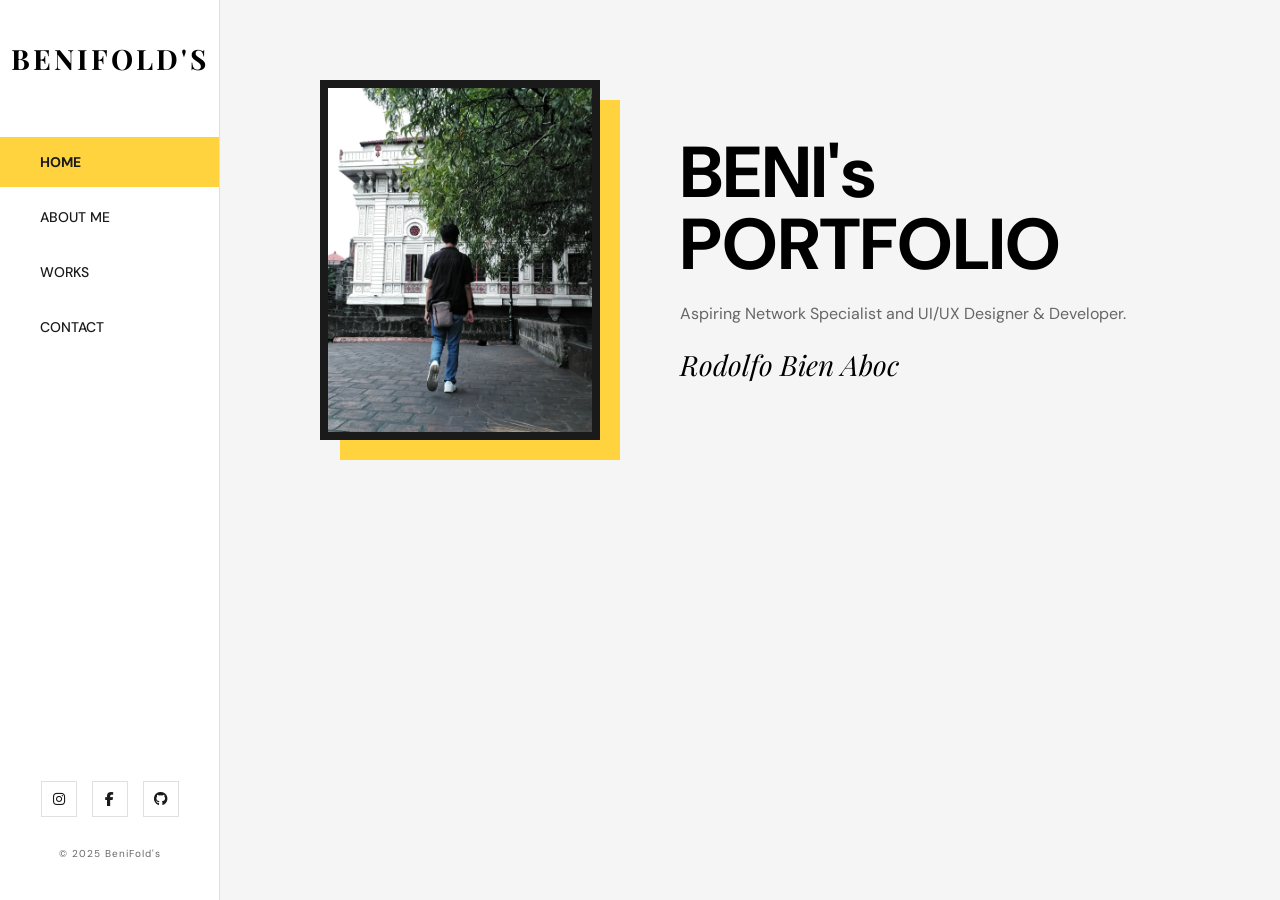
==== index.html @ 424a0c87 "Add files via upload" ====
<!DOCTYPE html>
<html lang="en">
<head>
<meta charset="UTF-8">
<meta name="viewport" content="width=device-width, initial-scale=1.0">
<title>Beni's Portfolio</title>
<link rel="stylesheet" href="https://cdnjs.cloudflare.com/ajax/libs/font-awesome/6.5.0/css/all.min.css">

<style>
@import url('https://fonts.googleapis.com/css2?family=DM+Sans:wght@400;500;700&family=Playfair+Display:wght@700&display=swap');

*{
    margin:0;
    padding:0;
    box-sizing:border-box;
}

:root{
    --primary-yellow:#FFD33D;
    --dark:#1a1a1a;
    --light-gray:#f5f5f5;
    --text-gray:#666;
    --border:#e0e0e0;
}

body{
    font-family:'DM Sans',sans-serif;
    background:var(--light-gray);
    overflow-x:hidden;
}

.container{
    display:flex;
    min-height:100vh;
}

/* ================= DESKTOP SIDEBAR ================= */

.sidebar{
    width:220px;
    background:white;
    padding:40px 0;
    position:fixed;
    height:100vh;
    border-right:1px solid var(--border);
    display:flex;
    flex-direction:column;
}

.logo{
    font-family:'Playfair Display',serif;
    font-size:28px;
    font-weight:700;
    letter-spacing:3px;
    text-align:center;
    margin-bottom:60px;
    text-transform:uppercase;
}

.nav-menu{
    list-style:none;
    flex:1;
}

.nav-item{
    margin-bottom:5px;
}

.nav-item a{
    display:block;
    padding:16px 40px;
    text-decoration:none;
    color:var(--dark);
    font-size:14px;
    font-weight:500;
    text-transform:uppercase;
    transition:0.3s;
}

.nav-item.active a{
    background:var(--primary-yellow);
    font-weight:700;
}

.nav-item a:hover{
    background:rgba(255,211,61,0.3);
    padding-left:45px;
}

.social-links {
    display: flex;
    justify-content: center;
    gap: 15px;
    margin-top: auto;
    padding: 30px 0;
}

.social-links a {
    width: 36px;
    height: 36px;
    border: 1px solid var(--border);
    display: flex;
    align-items: center;
    justify-content: center;
    text-decoration: none;
    color: var(--dark);
    transition: all 0.3s ease;
    font-size: 14px;
}

.social-links a:hover {
    background: var(--primary-yellow);
    border-color: var(--primary-yellow);
    transform: translateY(-3px);
}

.copyright {
    text-align: center;
    font-size: 10px;
    color: var(--text-gray);
    letter-spacing: 1px;
}

/* ================= MAIN CONTENT ================= */

.main-content{
    margin-left:220px;
    flex:1;
    padding:80px 100px;
    transition:0.3s ease;
}

.hero-section{
    display:flex;
    align-items:center;
    gap:80px;
    max-width:1200px;
}

/* Profile */

.profile-image-wrapper {
    position: relative;
    flex-shrink: 0;
}

.yellow-accent {
    position: absolute;
    width: 280px;
    height: 360px;
    background: var(--primary-yellow);
    top: 20px;
    left: 20px;
    z-index: 1;
}

.profile-frame {
    position: relative;
    width: 280px;
    height: 360px;
    border: 8px solid var(--dark);
    background: white;
    z-index: 2;
    overflow: hidden;
}

.profile-image {
    width: 100%;
    height: 100%;
    object-fit: cover;
}

.hero-title{
    font-size:72px;
    font-weight:700;
    line-height:1;
    margin-bottom:20px;
}

.hero-description{
    font-size:16px;
    color:var(--text-gray);
    margin-bottom:20px;
    line-height:1.6;
}

.signature{
    font-family:'Playfair Display',serif;
    font-size:28px;
    font-style:italic;
}

/* ================= TABLET (768px) ================= */

@media(max-width:768px){

    .container{
        flex-direction:column;
    }

    .sidebar{
        width:100%;
        height:auto;
        position:relative;
        padding:25px 0;
        border-right:none;
        border-bottom:1px solid var(--border);
    }

    .logo{
        font-size:24px;
        margin-bottom:25px;
        letter-spacing:2px;
    }

    .nav-menu{
        display:flex;
        justify-content:center;
        flex-wrap:wrap;
        gap:5px;
    }

    .nav-item{
        margin:0;
    }

    .nav-item a{
        padding:12px 20px;
        font-size:13px;
    }

    .nav-item a:hover{
        padding-left:20px;
    }

    .social-links{
        padding:20px 0 15px;
        gap:12px;
    }

    .social-links a{
        width:34px;
        height:34px;
        font-size:13px;
    }

    .copyright{
        font-size:9px;
    }

    .main-content{
        margin-left:0;
        padding:50px 40px;
    }

    .hero-section{
        flex-direction:column;
        text-align:center;
        gap:50px;
        align-items:center;
    }

    .profile-image-wrapper{
        margin:0 auto;
    }

    .yellow-accent{
        width:240px;
        height:320px;
        top:15px;
        left:15px;
    }

    .profile-frame{
        width:240px;
        height:320px;
        border-width:6px;
    }

    .hero-title{
        font-size:56px;
        margin-bottom:15px;
    }

    .hero-description{
        font-size:15px;
        max-width:500px;
        margin-left:auto;
        margin-right:auto;
    }

    .signature{
        font-size:24px;
    }
}

/* ================= MOBILE (480px) ================= */

@media(max-width:480px){

    .sidebar{
        padding:20px 0;
    }

    .logo{
        font-size:20px;
        margin-bottom:20px;
        letter-spacing:1.5px;
    }

    .nav-menu{
        gap:3px;
    }

    .nav-item a{
        padding:10px 15px;
        font-size:11px;
        letter-spacing:0.5px;
    }

    .social-links{
        padding:15px 0 12px;
        gap:10px;
    }

    .social-links a{
        width:32px;
        height:32px;
        font-size:12px;
    }

    .copyright{
        font-size:8px;
        padding:0 10px;
    }

    .main-content{
        padding:35px 20px;
    }

    .hero-section{
        gap:35px;
    }

    .yellow-accent{
        width:200px;
        height:270px;
        top:12px;
        left:12px;
    }

    .profile-frame{
        width:200px;
        height:270px;
        border-width:5px;
    }

    .hero-title{
        font-size:42px;
        line-height:1.1;
    }

    .hero-description{
        font-size:14px;
        margin-bottom:15px;
    }

    .signature{
        font-size:20px;
    }
}

/* ================= EXTRA SMALL PHONES (360px and below) ================= */

@media(max-width:360px){

    .logo{
        font-size:18px;
    }

    .nav-item a{
        padding:8px 12px;
        font-size:10px;
    }

    .main-content{
        padding:30px 15px;
    }

    .yellow-accent{
        width:170px;
        height:230px;
        top:10px;
        left:10px;
    }

    .profile-frame{
        width:170px;
        height:230px;
        border-width:4px;
    }

    .hero-title{
        font-size:36px;
    }

    .hero-description{
        font-size:13px;
    }

    .signature{
        font-size:18px;
    }
}
</style>
</head>

<body>

<div class="container">

    <aside class="sidebar">
        <div class="logo">BeniFold's</div>

        <ul class="nav-menu">
            <li class="nav-item active"><a href="index.html">Home</a></li>
            <li class="nav-item"><a href="About.html">About Me</a></li>
            <li class="nav-item"><a href="works.html">Works</a></li>
            <li class="nav-item"><a href="contact.html">Contact</a></li>
        </ul>

        <div class="social-links">
            <a href="https://instagram.com/yourusername" target="_blank" rel="noopener noreferrer" aria-label="Instagram">
                <i class="fab fa-instagram"></i>
            </a>
            <a href="https://www.facebook.com/rodolfo.aboc/" target="_blank" rel="noopener noreferrer" aria-label="Facebook">
                <i class="fab fa-facebook-f"></i>
            </a>
            <a href="https://github.com/rienicluss" target="_blank" rel="noopener noreferrer" aria-label="GitHub">
                <i class="fab fa-github"></i>
            </a>
        </div>

        <div class="copyright">
            © 2025 BeniFold's
        </div>
    </aside>

    <main class="main-content">
        <section class="hero-section">
            <div class="profile-image-wrapper">
                <div class="yellow-accent"></div>
                <div class="profile-frame">
                    <img src="pfp.jpeg" alt="Portrait" class="profile-image">
                </div>
            </div>

            <div class="hero-content">
                <h1 class="hero-title">BENI's<br>PORTFOLIO</h1>
                <p class="hero-description">
                    Aspiring Network Specialist and UI/UX Designer & Developer.
                </p>
                <div class="signature">Rodolfo Bien Aboc</div>
            </div>
        </section>
    </main>

</div>

<script>
document.querySelectorAll('.nav-item a').forEach(link=>{
    link.addEventListener('click',function(e){
        const href=this.getAttribute('href');

        if(href.startsWith("#")){
            e.preventDefault();

            document.querySelectorAll('.nav-item')
            .forEach(item=>item.classList.remove('active'));

            this.parentElement.classList.add('active');

            document.querySelector('.main-content')
            .style.opacity='0';

            setTimeout(()=>{
                document.querySelector('.main-content')
                .style.opacity='1';
            },300);
        }
    });
});
</script>

</body>
</html>
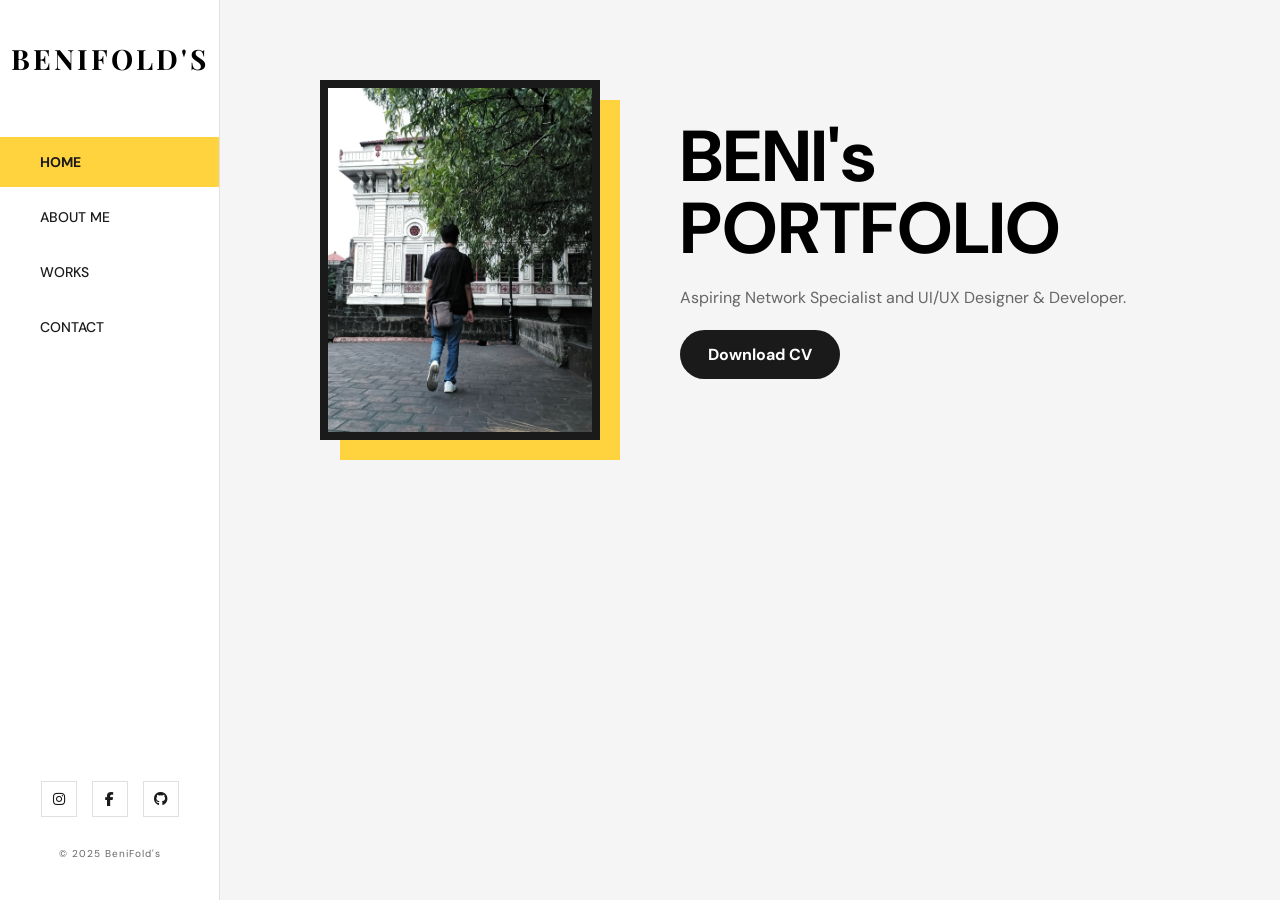
==== commit 03f88aaf: "comit changes" ====
--- a/index.html
+++ b/index.html
@@ -4,6 +4,7 @@
 <meta charset="UTF-8">
 <meta name="viewport" content="width=device-width, initial-scale=1.0">
 <title>Beni's Portfolio</title>
+<link rel="icon" href="myLogo.png" type="image/jpeg">
 <link rel="stylesheet" href="https://cdnjs.cloudflare.com/ajax/libs/font-awesome/6.5.0/css/all.min.css">
 
 <style>
@@ -27,6 +28,12 @@
     font-family:'DM Sans',sans-serif;
     background:var(--light-gray);
     overflow-x:hidden;
+    opacity:0;
+    transition:opacity 0.7s ease;
+}
+
+body.ready{
+    opacity:1;
 }
 
 .container{
@@ -184,10 +191,81 @@
     line-height:1.6;
 }
 
+.hero-actions{
+    margin-bottom:20px;
+}
+
+.download-cv-btn{
+    display:inline-block;
+    background:var(--dark);
+    color:white;
+    padding:14px 28px;
+    border-radius:999px;
+    text-decoration:none;
+    font-weight:700;
+    transition:0.3s ease;
+    animation: buttonPulse 3s ease-in-out 1s infinite;
+}
+
+.download-cv-btn:hover{
+    background:var(--primary-yellow);
+    color:var(--dark);
+    animation: none;
+}
+
 .signature{
     font-family:'Playfair Display',serif;
     font-size:28px;
     font-style:italic;
+}
+
+.hero-section{
+    opacity:0;
+    transform: translateY(30px);
+    animation: fadeInUp 0.9s ease 0.15s forwards;
+}
+
+.profile-image-wrapper{
+    opacity:0;
+    transform: translateX(-30px);
+    animation: fadeInLeft 0.9s ease 0.25s forwards;
+}
+
+.hero-content{
+    opacity:0;
+    transform: translateX(30px);
+    animation: fadeInUp 0.9s ease 0.3s forwards;
+}
+
+@keyframes fadeInUp {
+    from {
+        opacity: 0;
+        transform: translateY(30px);
+    }
+    to {
+        opacity: 1;
+        transform: translateY(0);
+    }
+}
+
+@keyframes fadeInLeft {
+    from {
+        opacity: 0;
+        transform: translateX(-30px);
+    }
+    to {
+        opacity: 1;
+        transform: translateX(0);
+    }
+}
+
+@keyframes buttonPulse {
+    0%, 100% {
+        transform: scale(1);
+    }
+    50% {
+        transform: scale(1.03);
+    }
 }
 
 /* ================= TABLET (768px) ================= */
@@ -460,7 +538,10 @@
                 <p class="hero-description">
                     Aspiring Network Specialist and UI/UX Designer & Developer.
                 </p>
-                <div class="signature">Rodolfo Bien Aboc</div>
+                <div class="hero-actions">
+                    <a class="download-cv-btn" href="BeniCV.pdf" download>Download CV</a>
+                </div>
+                
             </div>
         </section>
     </main>
@@ -468,6 +549,7 @@
 </div>
 
 <script>
+window.addEventListener('DOMContentLoaded', () => document.body.classList.add('ready'));
 document.querySelectorAll('.nav-item a').forEach(link=>{
     link.addEventListener('click',function(e){
         const href=this.getAttribute('href');
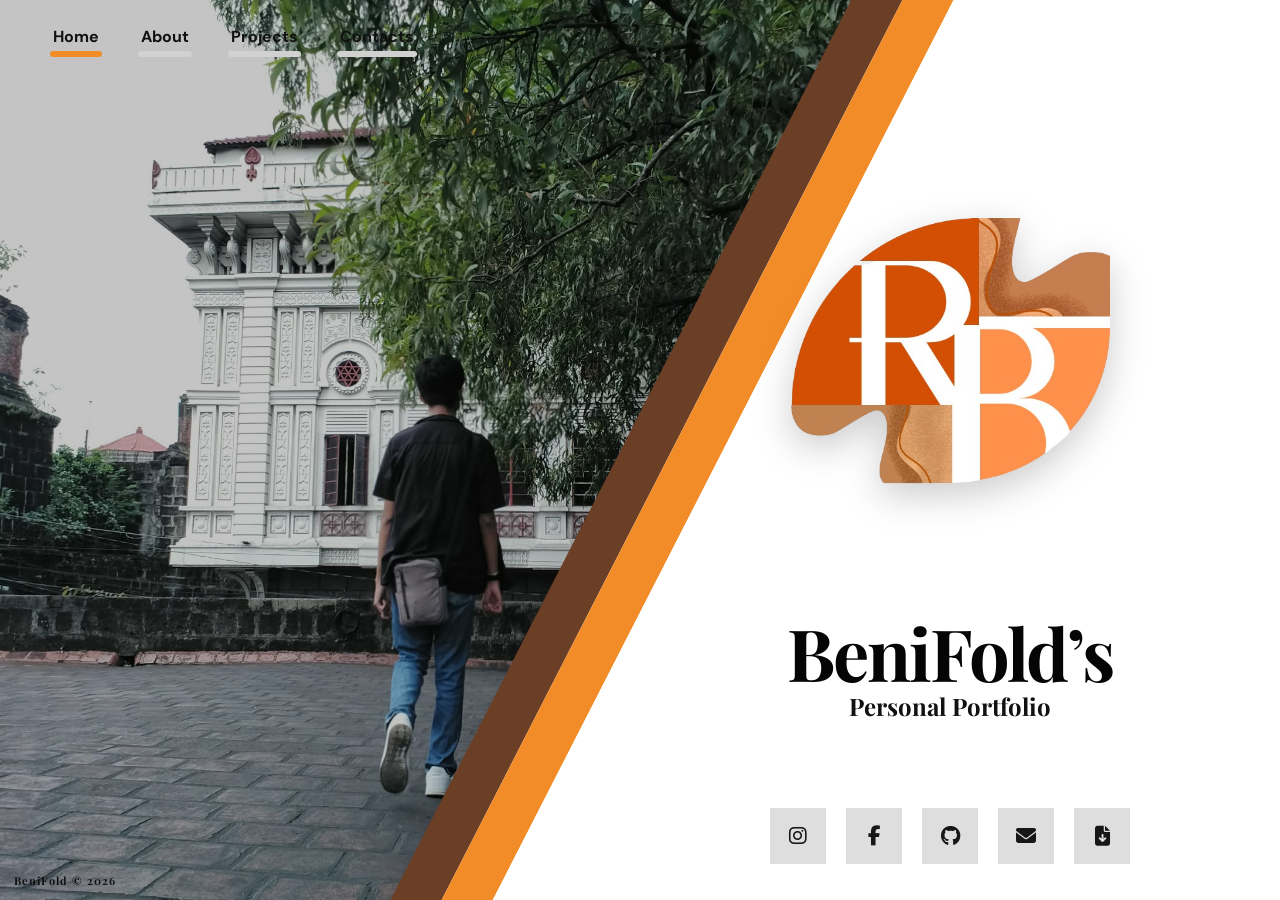
==== commit 3d60e9b5: "eme" ====
--- a/index.html
+++ b/index.html
@@ -7,572 +7,61 @@
 <link rel="icon" href="myLogo.png" type="image/jpeg">
 <link rel="stylesheet" href="https://cdnjs.cloudflare.com/ajax/libs/font-awesome/6.5.0/css/all.min.css">
 
-<style>
-@import url('https://fonts.googleapis.com/css2?family=DM+Sans:wght@400;500;700&family=Playfair+Display:wght@700&display=swap');
-
-*{
-    margin:0;
-    padding:0;
-    box-sizing:border-box;
-}
-
-:root{
-    --primary-yellow:#FFD33D;
-    --dark:#1a1a1a;
-    --light-gray:#f5f5f5;
-    --text-gray:#666;
-    --border:#e0e0e0;
-}
-
-body{
-    font-family:'DM Sans',sans-serif;
-    background:var(--light-gray);
-    overflow-x:hidden;
-    opacity:0;
-    transition:opacity 0.7s ease;
-}
-
-body.ready{
-    opacity:1;
-}
-
-.container{
-    display:flex;
-    min-height:100vh;
-}
-
-/* ================= DESKTOP SIDEBAR ================= */
-
-.sidebar{
-    width:220px;
-    background:white;
-    padding:40px 0;
-    position:fixed;
-    height:100vh;
-    border-right:1px solid var(--border);
-    display:flex;
-    flex-direction:column;
-}
-
-.logo{
-    font-family:'Playfair Display',serif;
-    font-size:28px;
-    font-weight:700;
-    letter-spacing:3px;
-    text-align:center;
-    margin-bottom:60px;
-    text-transform:uppercase;
-}
-
-.nav-menu{
-    list-style:none;
-    flex:1;
-}
-
-.nav-item{
-    margin-bottom:5px;
-}
-
-.nav-item a{
-    display:block;
-    padding:16px 40px;
-    text-decoration:none;
-    color:var(--dark);
-    font-size:14px;
-    font-weight:500;
-    text-transform:uppercase;
-    transition:0.3s;
-}
-
-.nav-item.active a{
-    background:var(--primary-yellow);
-    font-weight:700;
-}
-
-.nav-item a:hover{
-    background:rgba(255,211,61,0.3);
-    padding-left:45px;
-}
-
-.social-links {
-    display: flex;
-    justify-content: center;
-    gap: 15px;
-    margin-top: auto;
-    padding: 30px 0;
-}
-
-.social-links a {
-    width: 36px;
-    height: 36px;
-    border: 1px solid var(--border);
-    display: flex;
-    align-items: center;
-    justify-content: center;
-    text-decoration: none;
-    color: var(--dark);
-    transition: all 0.3s ease;
-    font-size: 14px;
-}
-
-.social-links a:hover {
-    background: var(--primary-yellow);
-    border-color: var(--primary-yellow);
-    transform: translateY(-3px);
-}
-
-.copyright {
-    text-align: center;
-    font-size: 10px;
-    color: var(--text-gray);
-    letter-spacing: 1px;
-}
-
-/* ================= MAIN CONTENT ================= */
-
-.main-content{
-    margin-left:220px;
-    flex:1;
-    padding:80px 100px;
-    transition:0.3s ease;
-}
-
-.hero-section{
-    display:flex;
-    align-items:center;
-    gap:80px;
-    max-width:1200px;
-}
-
-/* Profile */
-
-.profile-image-wrapper {
-    position: relative;
-    flex-shrink: 0;
-}
-
-.yellow-accent {
-    position: absolute;
-    width: 280px;
-    height: 360px;
-    background: var(--primary-yellow);
-    top: 20px;
-    left: 20px;
-    z-index: 1;
-}
-
-.profile-frame {
-    position: relative;
-    width: 280px;
-    height: 360px;
-    border: 8px solid var(--dark);
-    background: white;
-    z-index: 2;
-    overflow: hidden;
-}
-
-.profile-image {
-    width: 100%;
-    height: 100%;
-    object-fit: cover;
-}
-
-.hero-title{
-    font-size:72px;
-    font-weight:700;
-    line-height:1;
-    margin-bottom:20px;
-}
-
-.hero-description{
-    font-size:16px;
-    color:var(--text-gray);
-    margin-bottom:20px;
-    line-height:1.6;
-}
-
-.hero-actions{
-    margin-bottom:20px;
-}
-
-.download-cv-btn{
-    display:inline-block;
-    background:var(--dark);
-    color:white;
-    padding:14px 28px;
-    border-radius:999px;
-    text-decoration:none;
-    font-weight:700;
-    transition:0.3s ease;
-    animation: buttonPulse 3s ease-in-out 1s infinite;
-}
-
-.download-cv-btn:hover{
-    background:var(--primary-yellow);
-    color:var(--dark);
-    animation: none;
-}
-
-.signature{
-    font-family:'Playfair Display',serif;
-    font-size:28px;
-    font-style:italic;
-}
-
-.hero-section{
-    opacity:0;
-    transform: translateY(30px);
-    animation: fadeInUp 0.9s ease 0.15s forwards;
-}
-
-.profile-image-wrapper{
-    opacity:0;
-    transform: translateX(-30px);
-    animation: fadeInLeft 0.9s ease 0.25s forwards;
-}
-
-.hero-content{
-    opacity:0;
-    transform: translateX(30px);
-    animation: fadeInUp 0.9s ease 0.3s forwards;
-}
-
-@keyframes fadeInUp {
-    from {
-        opacity: 0;
-        transform: translateY(30px);
-    }
-    to {
-        opacity: 1;
-        transform: translateY(0);
-    }
-}
-
-@keyframes fadeInLeft {
-    from {
-        opacity: 0;
-        transform: translateX(-30px);
-    }
-    to {
-        opacity: 1;
-        transform: translateX(0);
-    }
-}
-
-@keyframes buttonPulse {
-    0%, 100% {
-        transform: scale(1);
-    }
-    50% {
-        transform: scale(1.03);
-    }
-}
-
-/* ================= TABLET (768px) ================= */
-
-@media(max-width:768px){
-
-    .container{
-        flex-direction:column;
-    }
-
-    .sidebar{
-        width:100%;
-        height:auto;
-        position:relative;
-        padding:25px 0;
-        border-right:none;
-        border-bottom:1px solid var(--border);
-    }
-
-    .logo{
-        font-size:24px;
-        margin-bottom:25px;
-        letter-spacing:2px;
-    }
-
-    .nav-menu{
-        display:flex;
-        justify-content:center;
-        flex-wrap:wrap;
-        gap:5px;
-    }
-
-    .nav-item{
-        margin:0;
-    }
-
-    .nav-item a{
-        padding:12px 20px;
-        font-size:13px;
-    }
-
-    .nav-item a:hover{
-        padding-left:20px;
-    }
-
-    .social-links{
-        padding:20px 0 15px;
-        gap:12px;
-    }
-
-    .social-links a{
-        width:34px;
-        height:34px;
-        font-size:13px;
-    }
-
-    .copyright{
-        font-size:9px;
-    }
-
-    .main-content{
-        margin-left:0;
-        padding:50px 40px;
-    }
-
-    .hero-section{
-        flex-direction:column;
-        text-align:center;
-        gap:50px;
-        align-items:center;
-    }
-
-    .profile-image-wrapper{
-        margin:0 auto;
-    }
-
-    .yellow-accent{
-        width:240px;
-        height:320px;
-        top:15px;
-        left:15px;
-    }
-
-    .profile-frame{
-        width:240px;
-        height:320px;
-        border-width:6px;
-    }
-
-    .hero-title{
-        font-size:56px;
-        margin-bottom:15px;
-    }
-
-    .hero-description{
-        font-size:15px;
-        max-width:500px;
-        margin-left:auto;
-        margin-right:auto;
-    }
-
-    .signature{
-        font-size:24px;
-    }
-}
-
-/* ================= MOBILE (480px) ================= */
-
-@media(max-width:480px){
-
-    .sidebar{
-        padding:20px 0;
-    }
-
-    .logo{
-        font-size:20px;
-        margin-bottom:20px;
-        letter-spacing:1.5px;
-    }
-
-    .nav-menu{
-        gap:3px;
-    }
-
-    .nav-item a{
-        padding:10px 15px;
-        font-size:11px;
-        letter-spacing:0.5px;
-    }
-
-    .social-links{
-        padding:15px 0 12px;
-        gap:10px;
-    }
-
-    .social-links a{
-        width:32px;
-        height:32px;
-        font-size:12px;
-    }
-
-    .copyright{
-        font-size:8px;
-        padding:0 10px;
-    }
-
-    .main-content{
-        padding:35px 20px;
-    }
-
-    .hero-section{
-        gap:35px;
-    }
-
-    .yellow-accent{
-        width:200px;
-        height:270px;
-        top:12px;
-        left:12px;
-    }
-
-    .profile-frame{
-        width:200px;
-        height:270px;
-        border-width:5px;
-    }
-
-    .hero-title{
-        font-size:42px;
-        line-height:1.1;
-    }
-
-    .hero-description{
-        font-size:14px;
-        margin-bottom:15px;
-    }
-
-    .signature{
-        font-size:20px;
-    }
-}
-
-/* ================= EXTRA SMALL PHONES (360px and below) ================= */
-
-@media(max-width:360px){
-
-    .logo{
-        font-size:18px;
-    }
-
-    .nav-item a{
-        padding:8px 12px;
-        font-size:10px;
-    }
-
-    .main-content{
-        padding:30px 15px;
-    }
-
-    .yellow-accent{
-        width:170px;
-        height:230px;
-        top:10px;
-        left:10px;
-    }
-
-    .profile-frame{
-        width:170px;
-        height:230px;
-        border-width:4px;
-    }
-
-    .hero-title{
-        font-size:36px;
-    }
-
-    .hero-description{
-        font-size:13px;
-    }
-
-    .signature{
-        font-size:18px;
-    }
-}
-</style>
+<link rel="stylesheet" href="css/index.css">
 </head>
 
 <body>
 
 <div class="container">
-
-    <aside class="sidebar">
-        <div class="logo">BeniFold's</div>
-
-        <ul class="nav-menu">
-            <li class="nav-item active"><a href="index.html">Home</a></li>
-            <li class="nav-item"><a href="About.html">About Me</a></li>
-            <li class="nav-item"><a href="works.html">Works</a></li>
-            <li class="nav-item"><a href="contact.html">Contact</a></li>
-        </ul>
-
-        <div class="social-links">
-            <a href="https://instagram.com/yourusername" target="_blank" rel="noopener noreferrer" aria-label="Instagram">
-                <i class="fab fa-instagram"></i>
-            </a>
-            <a href="https://www.facebook.com/rodolfo.aboc/" target="_blank" rel="noopener noreferrer" aria-label="Facebook">
-                <i class="fab fa-facebook-f"></i>
-            </a>
-            <a href="https://github.com/rienicluss" target="_blank" rel="noopener noreferrer" aria-label="GitHub">
-                <i class="fab fa-github"></i>
-            </a>
+    <main class="home-page">
+        <div class="photo-panel">
+            <img src="pfp.jpeg" alt="Beni walking in front of a historic building">
         </div>
 
-        <div class="copyright">
-            © 2025 BeniFold's
-        </div>
-    </aside>
+        <nav class="home-nav" aria-label="Main navigation">
+            <a href="index.html" aria-current="page">Home</a>
+            <a href="About.html">About</a>
+            <a href="works.html">Projects</a>
+            <a href="contact.html">Contacts</a>
+        </nav>
 
-    <main class="main-content">
-        <section class="hero-section">
-            <div class="profile-image-wrapper">
-                <div class="yellow-accent"></div>
-                <div class="profile-frame">
-                    <img src="pfp.jpeg" alt="Portrait" class="profile-image">
-                </div>
+        <div class="diagonal diagonal-black" aria-hidden="true"></div>
+        <div class="diagonal diagonal-yellow" aria-hidden="true"></div>
+        <div class="white-panel" aria-hidden="true"></div>
+
+        <section class="brand-content" aria-labelledby="brand-title">
+            <img class="brand-mark" src="myLogo.png" alt="BeniFold monogram">
+            <div>
+                <h1 class="brand-title" id="brand-title">BeniFold’s</h1>
+                <p class="brand-subtitle">Personal Portfolio</p>
             </div>
 
-            <div class="hero-content">
-                <h1 class="hero-title">BENI's<br>PORTFOLIO</h1>
-                <p class="hero-description">
-                    Aspiring Network Specialist and UI/UX Designer & Developer.
-                </p>
-                <div class="hero-actions">
-                    <a class="download-cv-btn" href="BeniCV.pdf" download>Download CV</a>
-                </div>
-                
+            <div class="social-links" aria-label="Social links">
+                <a href="https://instagram.com/yourusername" target="_blank" rel="noopener noreferrer" aria-label="Instagram">
+                    <i class="fab fa-instagram" aria-hidden="true"></i>
+                </a>
+                <a href="https://www.facebook.com/rodolfo.aboc/" target="_blank" rel="noopener noreferrer" aria-label="Facebook">
+                    <i class="fab fa-facebook-f" aria-hidden="true"></i>
+                </a>
+                <a href="https://github.com/rienicluss" target="_blank" rel="noopener noreferrer" aria-label="GitHub">
+                    <i class="fab fa-github" aria-hidden="true"></i>
+                </a>
+                <a href="contact.html" aria-label="Contact">
+                    <i class="fas fa-envelope" aria-hidden="true"></i>
+                </a>
+                <a href="BeniCV.pdf" download aria-label="Download CV">
+                    <i class="fas fa-file-arrow-down" aria-hidden="true"></i>
+                </a>
             </div>
         </section>
+
+        <p class="copyright">BeniFold © 2026</p>
     </main>
-
 </div>
 
 <script>
 window.addEventListener('DOMContentLoaded', () => document.body.classList.add('ready'));
-document.querySelectorAll('.nav-item a').forEach(link=>{
-    link.addEventListener('click',function(e){
-        const href=this.getAttribute('href');
-
-        if(href.startsWith("#")){
-            e.preventDefault();
-
-            document.querySelectorAll('.nav-item')
-            .forEach(item=>item.classList.remove('active'));
-
-            this.parentElement.classList.add('active');
-
-            document.querySelector('.main-content')
-            .style.opacity='0';
-
-            setTimeout(()=>{
-                document.querySelector('.main-content')
-                .style.opacity='1';
-            },300);
-        }
-    });
-});
 </script>
 
 </body>
-</html>+</html>
--- a/css/index.css
+++ b/css/index.css
@@ -0,0 +1,838 @@
+@import url('https://fonts.googleapis.com/css2?family=DM+Sans:wght@400;500;700&family=Playfair+Display:wght@700&display=swap');
+
+*{
+    margin:0;
+    padding:0;
+    box-sizing:border-box;
+}
+
+:root{
+    --primary-orange:#F28C28;
+    --dark:#1a1a1a;
+    --light-gray:#f5f5f5;
+    --text-gray:#666;
+    --border:#e0e0e0;
+}
+
+body{
+    font-family:'DM Sans',sans-serif;
+    background:var(--light-gray);
+    overflow-x:hidden;
+    opacity:0;
+    transition:opacity 0.7s ease;
+}
+
+body.ready{
+    opacity:1;
+}
+
+.container{
+    display:flex;
+    min-height:100vh;
+}
+
+/* ================= DESKTOP SIDEBAR ================= */
+
+.sidebar{
+    width:220px;
+    background:white;
+    padding:40px 0;
+    position:fixed;
+    height:100vh;
+    border-right:1px solid var(--border);
+    display:flex;
+    flex-direction:column;
+}
+
+.logo{
+    font-family:'Playfair Display',serif;
+    font-size:28px;
+    font-weight:700;
+    letter-spacing:3px;
+    text-align:center;
+    margin-bottom:60px;
+    text-transform:uppercase;
+}
+
+.nav-menu{
+    list-style:none;
+    flex:1;
+}
+
+.nav-item{
+    margin-bottom:5px;
+}
+
+.nav-item a{
+    display:block;
+    padding:16px 40px;
+    text-decoration:none;
+    color:var(--dark);
+    font-size:14px;
+    font-weight:500;
+    text-transform:uppercase;
+    transition:0.3s;
+}
+
+.nav-item.active a{
+    background:var(--primary-orange);
+    font-weight:700;
+}
+
+.nav-item a:hover{
+    background:rgba(255,211,61,0.3);
+    padding-left:45px;
+}
+
+.social-links {
+    display: flex;
+    justify-content: center;
+    gap: 15px;
+    margin-top: auto;
+    padding: 30px 0;
+}
+
+.social-links a {
+    width: 36px;
+    height: 36px;
+    border: 1px solid var(--border);
+    display: flex;
+    align-items: center;
+    justify-content: center;
+    text-decoration: none;
+    color: var(--dark);
+    transition: all 0.3s ease;
+    font-size: 14px;
+}
+
+.social-links a:hover {
+    background: var(--primary-orange);
+    border-color: var(--primary-orange);
+    transform: translateY(-3px);
+}
+
+.copyright {
+    text-align: center;
+    font-size: 10px;
+    color: var(--text-gray);
+    letter-spacing: 1px;
+}
+
+/* ================= MAIN CONTENT ================= */
+
+.main-content{
+    margin-left:220px;
+    flex:1;
+    padding:80px 100px;
+    transition:0.3s ease;
+}
+
+.hero-section{
+    display:flex;
+    align-items:center;
+    gap:80px;
+    max-width:1200px;
+}
+
+/* Profile */
+
+.profile-image-wrapper {
+    position: relative;
+    flex-shrink: 0;
+}
+
+.yellow-accent {
+    position: absolute;
+    width: 280px;
+    height: 360px;
+    background: var(--primary-orange);
+    top: 20px;
+    left: 20px;
+    z-index: 1;
+}
+
+.profile-frame {
+    position: relative;
+    width: 280px;
+    height: 360px;
+    border: 8px solid var(--dark);
+    background: white;
+    z-index: 2;
+    overflow: hidden;
+}
+
+.profile-image {
+    width: 100%;
+    height: 100%;
+    object-fit: cover;
+}
+
+.hero-title{
+    font-size:72px;
+    font-weight:700;
+    line-height:1;
+    margin-bottom:20px;
+}
+
+.hero-description{
+    font-size:16px;
+    color:var(--text-gray);
+    margin-bottom:20px;
+    line-height:1.6;
+}
+
+.hero-actions{
+    margin-bottom:20px;
+}
+
+.download-cv-btn{
+    display:inline-block;
+    background:var(--dark);
+    color:white;
+    padding:14px 28px;
+    border-radius:999px;
+    text-decoration:none;
+    font-weight:700;
+    transition:0.3s ease;
+    animation: buttonPulse 3s ease-in-out 1s infinite;
+}
+
+.download-cv-btn:hover{
+    background:var(--primary-orange);
+    color:var(--dark);
+    animation: none;
+}
+
+.signature{
+    font-family:'Playfair Display',serif;
+    font-size:28px;
+    font-style:italic;
+}
+
+.hero-section{
+    opacity:0;
+    transform: translateY(30px);
+    animation: fadeInUp 0.9s ease 0.15s forwards;
+}
+
+.profile-image-wrapper{
+    opacity:0;
+    transform: translateX(-30px);
+    animation: fadeInLeft 0.9s ease 0.25s forwards;
+}
+
+.hero-content{
+    opacity:0;
+    transform: translateX(30px);
+    animation: fadeInUp 0.9s ease 0.3s forwards;
+}
+
+@keyframes fadeInUp {
+    from {
+        opacity: 0;
+        transform: translateY(30px);
+    }
+    to {
+        opacity: 1;
+        transform: translateY(0);
+    }
+}
+
+@keyframes fadeInLeft {
+    from {
+        opacity: 0;
+        transform: translateX(-30px);
+    }
+    to {
+        opacity: 1;
+        transform: translateX(0);
+    }
+}
+
+@keyframes buttonPulse {
+    0%, 100% {
+        transform: scale(1);
+    }
+    50% {
+        transform: scale(1.03);
+    }
+}
+
+/* ================= TABLET (768px) ================= */
+
+@media(max-width:768px){
+
+    .container{
+        flex-direction:column;
+    }
+
+    .sidebar{
+        width:100%;
+        height:auto;
+        position:relative;
+        padding:25px 0;
+        border-right:none;
+        border-bottom:1px solid var(--border);
+    }
+
+    .logo{
+        font-size:24px;
+        margin-bottom:25px;
+        letter-spacing:2px;
+    }
+
+    .nav-menu{
+        display:flex;
+        justify-content:center;
+        flex-wrap:wrap;
+        gap:5px;
+    }
+
+    .nav-item{
+        margin:0;
+    }
+
+    .nav-item a{
+        padding:12px 20px;
+        font-size:13px;
+    }
+
+    .nav-item a:hover{
+        padding-left:20px;
+    }
+
+    .social-links{
+        padding:20px 0 15px;
+        gap:12px;
+    }
+
+    .social-links a{
+        width:34px;
+        height:34px;
+        font-size:13px;
+    }
+
+    .copyright{
+        font-size:9px;
+    }
+
+    .main-content{
+        margin-left:0;
+        padding:50px 40px;
+    }
+
+    .hero-section{
+        flex-direction:column;
+        text-align:center;
+        gap:50px;
+        align-items:center;
+    }
+
+    .profile-image-wrapper{
+        margin:0 auto;
+    }
+
+    .yellow-accent{
+        width:240px;
+        height:320px;
+        top:15px;
+        left:15px;
+    }
+
+    .profile-frame{
+        width:240px;
+        height:320px;
+        border-width:6px;
+    }
+
+    .hero-title{
+        font-size:56px;
+        margin-bottom:15px;
+    }
+
+    .hero-description{
+        font-size:15px;
+        max-width:500px;
+        margin-left:auto;
+        margin-right:auto;
+    }
+
+    .signature{
+        font-size:24px;
+    }
+}
+
+/* ================= MOBILE (480px) ================= */
+
+@media(max-width:480px){
+
+    .sidebar{
+        padding:20px 0;
+    }
+
+    .logo{
+        font-size:20px;
+        margin-bottom:20px;
+        letter-spacing:1.5px;
+    }
+
+    .nav-menu{
+        gap:3px;
+    }
+
+    .nav-item a{
+        padding:10px 15px;
+        font-size:11px;
+        letter-spacing:0.5px;
+    }
+
+    .social-links{
+        padding:15px 0 12px;
+        gap:10px;
+    }
+
+    .social-links a{
+        width:32px;
+        height:32px;
+        font-size:12px;
+    }
+
+    .copyright{
+        font-size:8px;
+        padding:0 10px;
+    }
+
+    .main-content{
+        padding:35px 20px;
+    }
+
+    .hero-section{
+        gap:35px;
+    }
+
+    .yellow-accent{
+        width:200px;
+        height:270px;
+        top:12px;
+        left:12px;
+    }
+
+    .profile-frame{
+        width:200px;
+        height:270px;
+        border-width:5px;
+    }
+
+    .hero-title{
+        font-size:42px;
+        line-height:1.1;
+    }
+
+    .hero-description{
+        font-size:14px;
+        margin-bottom:15px;
+    }
+
+    .signature{
+        font-size:20px;
+    }
+}
+
+/* ================= EXTRA SMALL PHONES (360px and below) ================= */
+
+@media(max-width:360px){
+
+    .logo{
+        font-size:18px;
+    }
+
+    .nav-item a{
+        padding:8px 12px;
+        font-size:10px;
+    }
+
+    .main-content{
+        padding:30px 15px;
+    }
+
+    .yellow-accent{
+        width:170px;
+        height:230px;
+        top:10px;
+        left:10px;
+    }
+
+    .profile-frame{
+        width:170px;
+        height:230px;
+        border-width:4px;
+    }
+
+    .hero-title{
+        font-size:36px;
+    }
+
+    .hero-description{
+        font-size:13px;
+    }
+
+    .signature{
+        font-size:18px;
+    }
+}
+
+/* ================= HOME PAGE REDESIGN ================= */
+
+body{
+    min-width:320px;
+    min-height:100vh;
+    background:#fff;
+}
+
+.container{
+    display:block;
+    min-height:100vh;
+}
+
+.home-page{
+    position:relative;
+    width:100%;
+    height:100vh;
+    min-height:560px;
+    overflow:hidden;
+    isolation:isolate;
+    background:#fff;
+}
+
+.photo-panel{
+    position:absolute;
+    inset:0;
+    z-index:0;
+    width:73%;
+    clip-path:polygon(0 0,91.5% 0,42% 100%,0 100%);
+    overflow:hidden;
+    background:#303632;
+    animation:photoReveal 1.9s cubic-bezier(.76,0,.24,1) both;
+}
+
+.photo-panel::after{
+    position:absolute;
+    inset:0;
+    content:"";
+    background:rgba(16,20,18,.25);
+}
+
+.photo-panel img{
+    width:100%;
+    height:100%;
+    object-fit:cover;
+    object-position:center 54%;
+}
+
+.home-nav{
+    position:absolute;
+    z-index:4;
+    top:26px;
+    left:50px;
+    display:flex;
+    width:auto;
+    justify-content:flex-start;
+    gap:36px;
+    opacity:0;
+    animation:navReveal .55s ease-out 4s both;
+}
+
+.home-nav a{
+    position:relative;
+    padding:0 3px 10px;
+    color:#111;
+    font-size:16px;
+    font-weight:700;
+    text-decoration:none;
+}
+
+.home-nav a::after{
+    position:absolute;
+    right:0;
+    bottom:0;
+    left:0;
+    height:6px;
+    border-radius:5px;
+    background:#d1d1d1;
+    content:"";
+}
+
+.home-nav a[aria-current="page"]::after,
+.home-nav a:hover::after{
+    background:var(--primary-orange);
+}
+
+.home-nav a:focus-visible,
+.social-links a:focus-visible{
+    outline:3px solid #111;
+    outline-offset:4px;
+}
+
+.diagonal{
+    position:absolute;
+    inset:0;
+    pointer-events:none;
+}
+
+.diagonal-black{
+    z-index:0;
+    background:#6b3e26;
+    clip-path:polygon(66.5% 0,70.5% 0,34.5% 100%,30.5% 100%);
+    animation:panelSlideIn .65s cubic-bezier(.7,0,.2,1) 1.9s both;
+}
+
+.diagonal-yellow{
+    z-index:1;
+    background:#f28c28;
+    clip-path:polygon(70.5% 0,74.5% 0,38.5% 100%,34.5% 100%);
+    animation:panelSlideIn .65s cubic-bezier(.7,0,.2,1) 2.55s both;
+}
+
+.white-panel{
+    position:absolute;
+    z-index:2;
+    inset:0;
+    background:#fff;
+    clip-path:polygon(74.5% 0,100% 0,100% 100%,38.5% 100%);
+    animation:panelSlideIn .75s cubic-bezier(.7,0,.2,1) 3.2s both;
+}
+
+.copyright{
+    position:absolute;
+    z-index:4;
+    bottom:12px;
+    left:14px;
+    color:#111;
+    font-family:'Playfair Display',serif;
+    font-size:11px;
+    font-weight:700;
+    opacity:0;
+    animation:navReveal .55s ease-out 4s both;
+}
+
+.brand-content{
+    position:absolute;
+    z-index:3;
+    top:18%;
+    right:3.5%;
+    bottom:4%;
+    left:52%;
+    display:flex;
+    flex-direction:column;
+    align-items:center;
+    justify-content:space-between;
+    text-align:center;
+    opacity:0;
+    animation:contentReveal .7s ease-out 4.15s both;
+}
+
+.brand-mark{
+    display:block;
+    width:clamp(230px, 34vw, 320px);
+    height:auto;
+    margin-top:24px;
+    filter:drop-shadow(0 12px 18px rgba(0,0,0,.2));
+}
+
+.brand-title{
+    margin:24px 0 0;
+    color:#050505;
+    font-family:'Playfair Display',serif;
+    font-size:clamp(44px, 8vw, 72px);
+    font-weight:700;
+    letter-spacing:-2px;
+    line-height:1.02;
+    white-space:nowrap;
+}
+
+.brand-subtitle{
+    margin:0;
+    color:#111;
+    font-family:'Playfair Display',serif;
+    font-size:clamp(18px, 2.8vw, 24px);
+    font-weight:700;
+}
+
+.social-links{
+    display:flex;
+    justify-content:center;
+    gap:20px;
+    margin-top:0;
+    padding:0;
+}
+
+.social-links a{
+    display:flex;
+    width:56px;
+    height:56px;
+    align-items:center;
+    justify-content:center;
+    border:0;
+    background:#dedede;
+    color:#171717;
+    font-size:20px;
+    text-decoration:none;
+    transition:background .2s ease, transform .2s ease;
+}
+
+.social-links a:hover{
+    transform:translateY(-4px);
+    background:var(--primary-orange);
+}
+
+@keyframes photoReveal{
+    0%,45%{
+        width:100%;
+        clip-path:polygon(0 0,100% 0,100% 100%,0 100%);
+    }
+    100%{
+        width:73%;
+        clip-path:polygon(0 0,91.5% 0,42% 100%,0 100%);
+    }
+}
+
+@keyframes panelSlideIn{
+    from{transform:translateX(100%);}
+    to{transform:translateX(0);}
+}
+
+@keyframes navReveal{
+    from{opacity:0;transform:translateY(-8px);}
+    to{opacity:1;transform:translateY(0);}
+}
+
+@keyframes contentReveal{
+    from{opacity:0;transform:translateY(18px);}
+    to{opacity:1;transform:translateY(0);}
+}
+
+@media(max-width:700px){
+    .home-page{
+        display:flex;
+        height:auto;
+        min-height:100vh;
+        flex-direction:column;
+        overflow:hidden;
+    }
+
+    .photo-panel{
+        position:relative;
+        inset:auto;
+        z-index:0;
+        width:100%;
+        height:55svh;
+        min-height:310px;
+        max-height:520px;
+        flex:none;
+        clip-path:none;
+        animation:mobilePhotoReveal .8s ease-out both;
+    }
+
+    .home-nav{
+        top:24px;
+        left:5%;
+        width:90%;
+        justify-content:flex-start;
+        gap:clamp(12px, 4vw, 24px);
+        animation-delay:.3s;
+    }
+
+    .home-nav a{
+        padding:4px 5px 14px;
+        border-radius:3px 3px 0 0;
+        background:rgba(255,255,255,.72);
+        font-size:clamp(12px, 3vw, 15px);
+    }
+
+    .diagonal,
+    .white-panel{
+        display:none;
+    }
+
+    .brand-content{
+        position:relative;
+        inset:auto;
+        min-height:45svh;
+        padding:24px 16px 26px;
+        justify-content:space-between;
+        gap:18px;
+        animation-delay:.55s;
+    }
+
+    .brand-mark{
+        width:clamp(155px, 38vw, 205px);
+        margin-top:8px;
+    }
+
+    .brand-title{
+        margin:0;
+        font-size:clamp(40px, 10vw, 58px);
+    }
+
+    .brand-subtitle{
+        font-size:20px;
+    }
+
+    .social-links{
+        gap:12px;
+    }
+
+    .social-links a{
+        width:48px;
+        height:48px;
+        font-size:18px;
+    }
+
+    .copyright{
+        position:absolute;
+        top:clamp(288px, calc(55svh - 22px), 498px);
+        bottom:auto;
+        left:12px;
+        color:#fff;
+        text-shadow:0 1px 4px #000;
+        animation-delay:.4s;
+    }
+}
+
+@media(max-width:360px){
+    .social-links{
+        gap:8px;
+    }
+
+    .social-links a{
+        width:43px;
+        height:43px;
+    }
+}
+
+@keyframes mobilePhotoReveal{
+    from{opacity:0;transform:scale(1.035);}
+    to{opacity:1;transform:scale(1);}
+}
+
+@media(prefers-reduced-motion:reduce){
+    *,
+    *::before,
+    *::after{
+        animation-duration:0.01ms !important;
+        animation-delay:0ms !important;
+        animation-iteration-count:1 !important;
+        scroll-behavior:auto !important;
+    }
+}
+
+@media(prefers-reduced-motion:reduce){
+    *,
+    *::before,
+    *::after{
+        animation-duration:.01ms !important;
+        animation-iteration-count:1 !important;
+        scroll-behavior:auto !important;
+        transition-duration:.01ms !important;
+    }
+}
